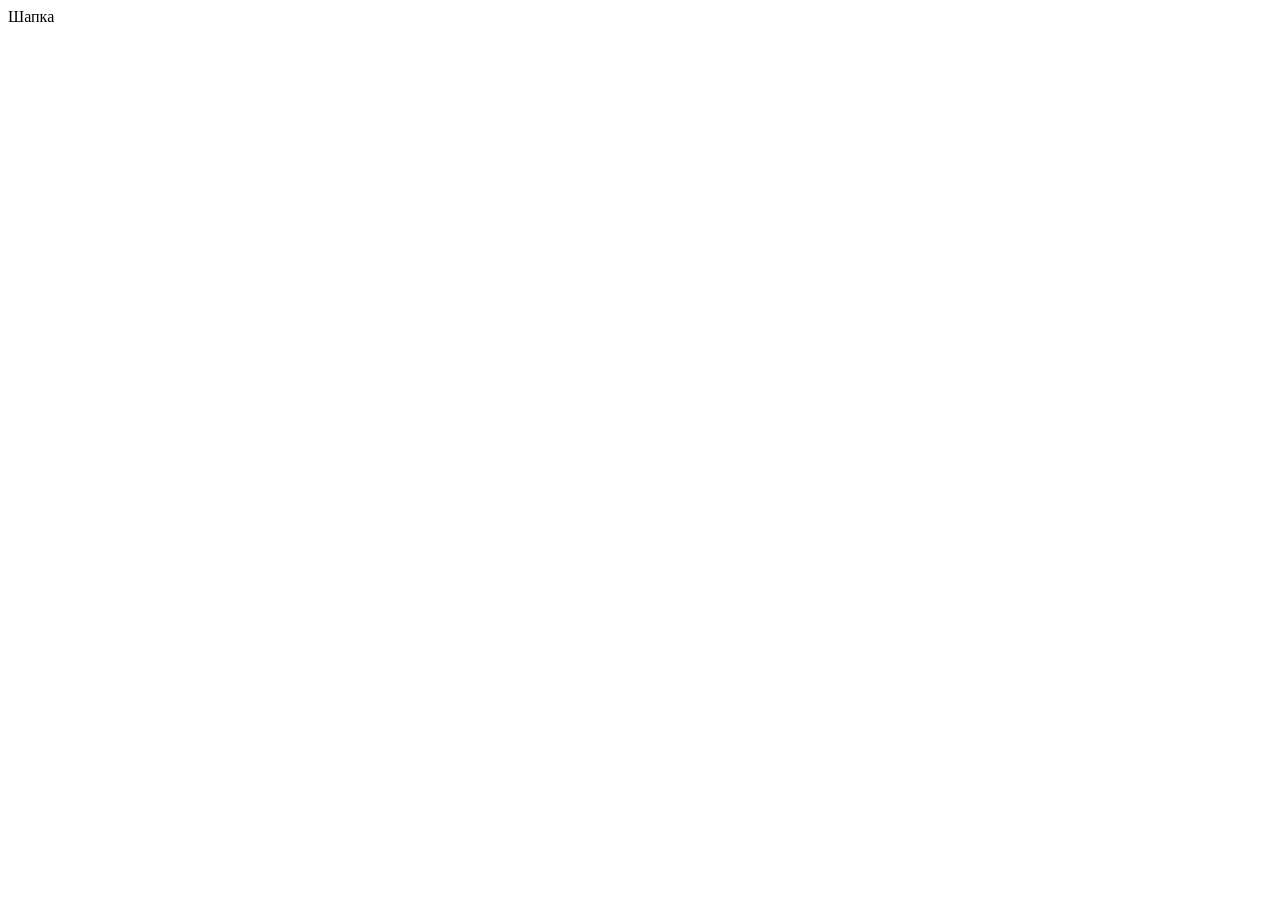
==== source/index.html @ bc6b629b ":hatching_chick:" ====
<!DOCTYPE html>
<html class="page" lang="ru">
  <head>
    <meta charset="UTF-8">
    <title>Название проекта</title>
    <meta name="viewport" content="width=device-width,initial-scale=1">
    <link rel="stylesheet" href="styles/styles.css">
    <script src="scripts/index.js" defer></script>
  </head>
  <body class="page__body">
    <header class="header">Шапка</header>
  </body>
</html>
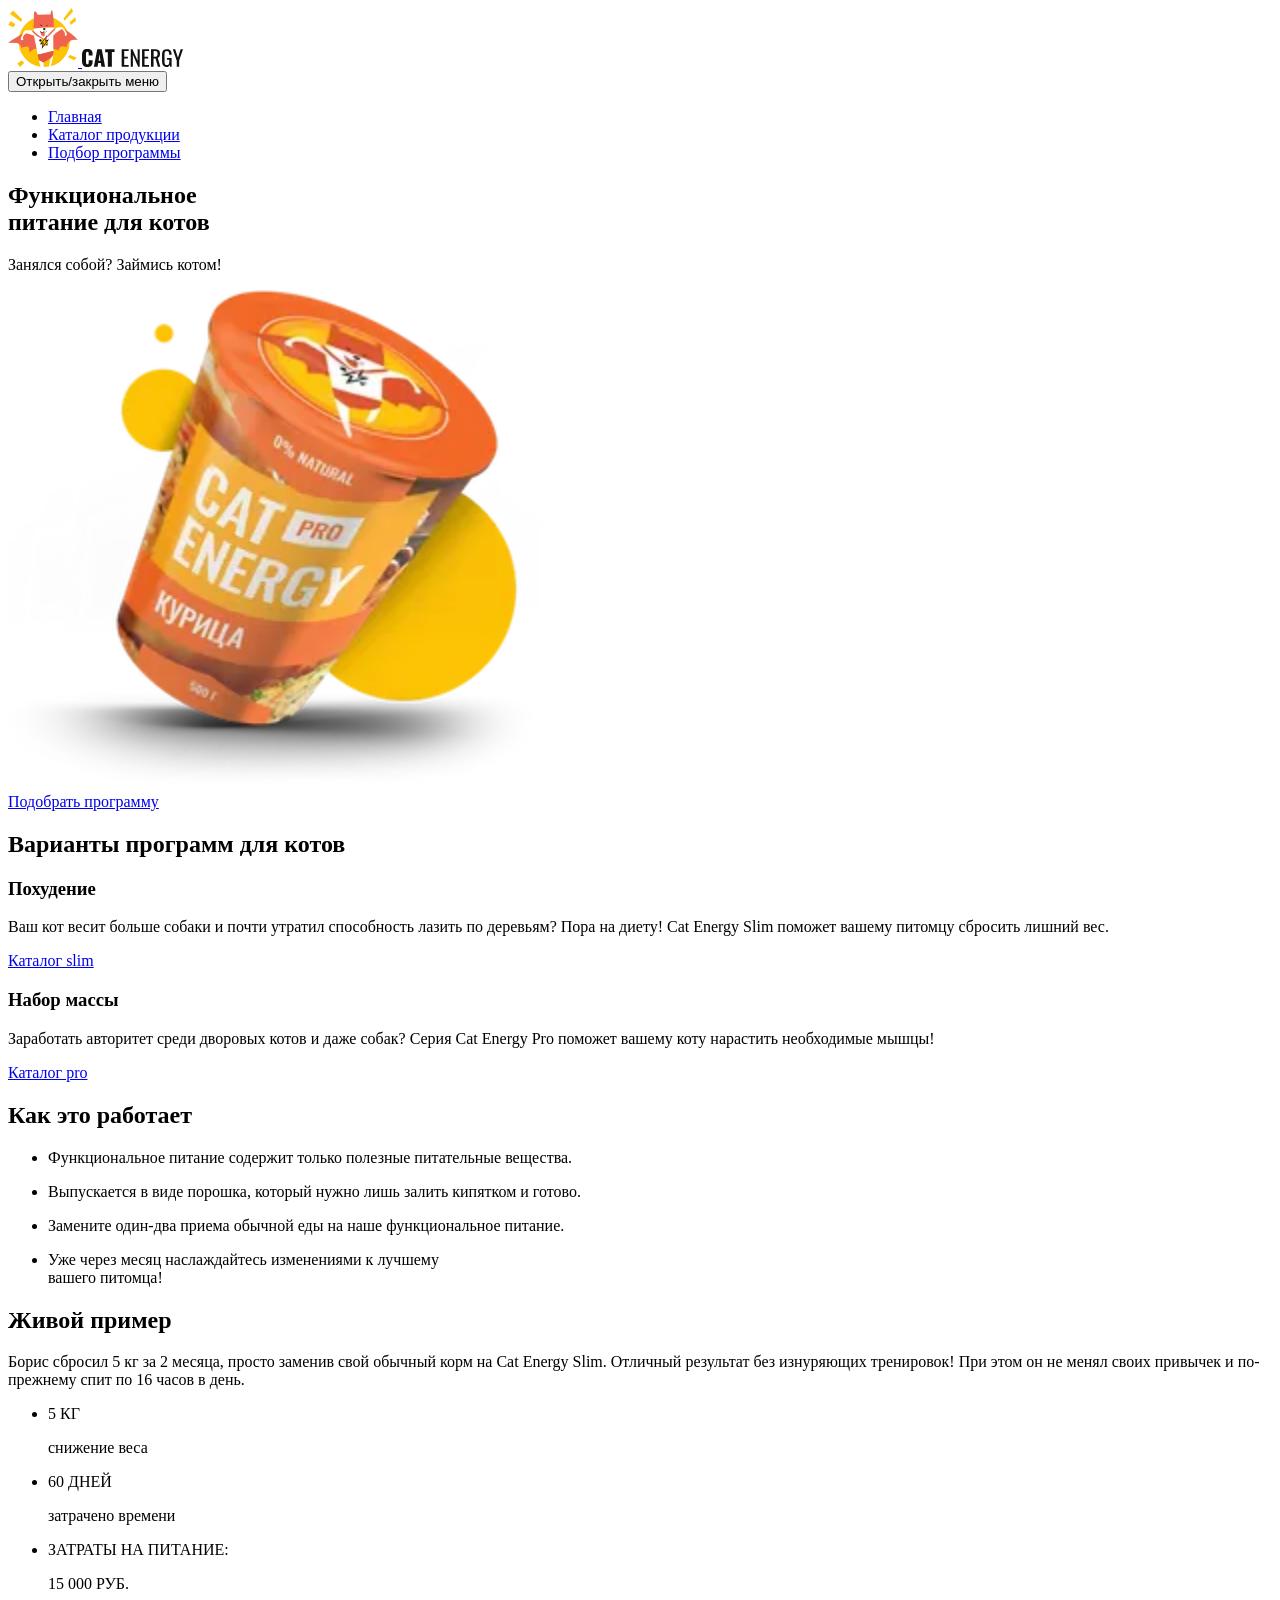
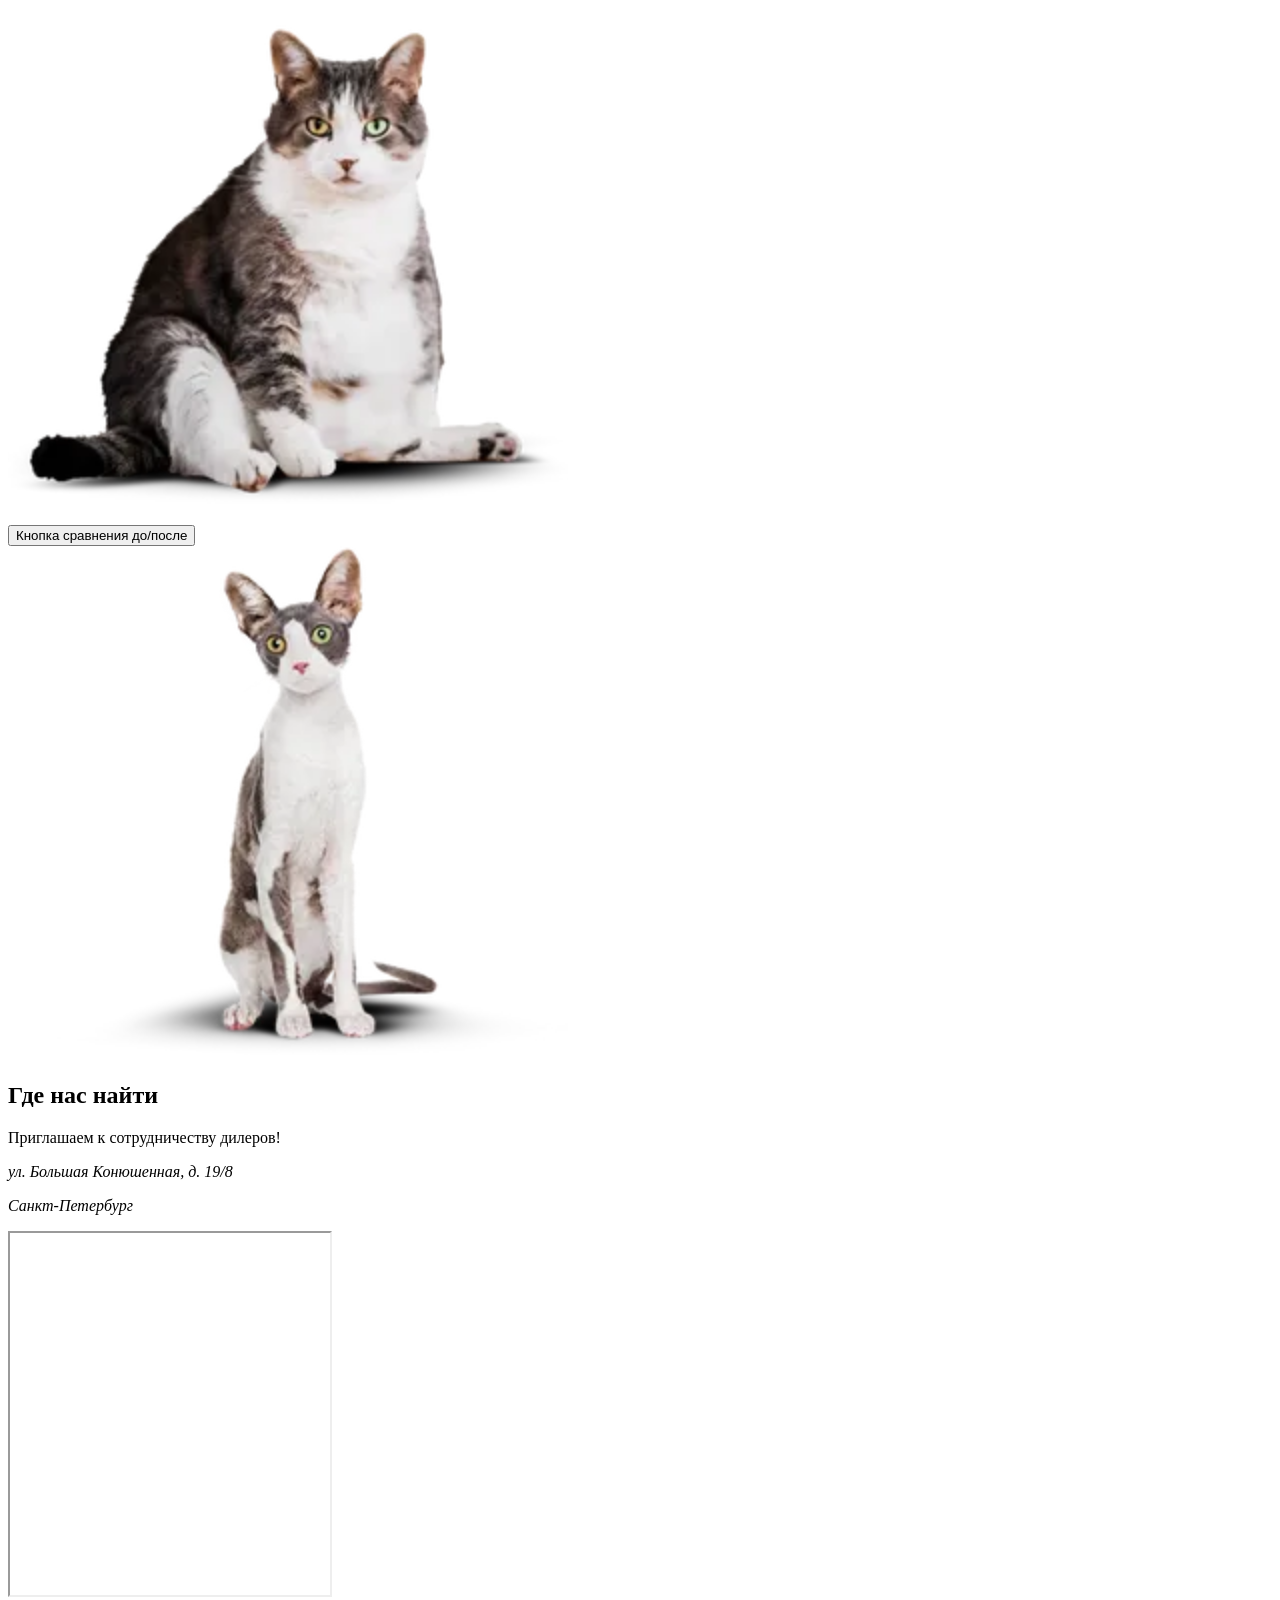
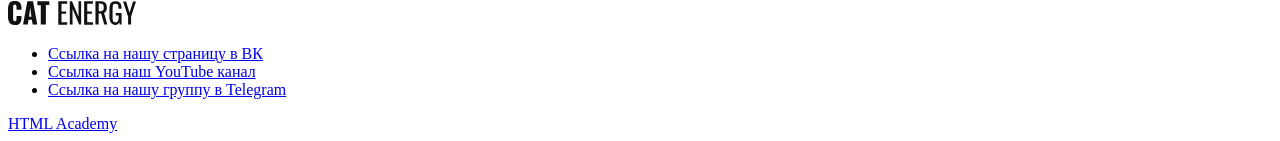
==== commit d5811683: "Merge pull request #2 from EStartseva/master" ====
--- a/source/index.html
+++ b/source/index.html
@@ -1,13 +1,232 @@
 <!DOCTYPE html>
 <html class="page" lang="ru">
-  <head>
-    <meta charset="UTF-8">
-    <title>Название проекта</title>
-    <meta name="viewport" content="width=device-width,initial-scale=1">
-    <link rel="stylesheet" href="styles/styles.css">
-    <script src="scripts/index.js" defer></script>
-  </head>
-  <body class="page__body">
-    <header class="header">Шапка</header>
-  </body>
-</html>
+
+<head>
+  <meta charset="UTF-8">
+  <title>CAT ENERGY</title>
+  <meta name="viewport" content="width=device-width,initial-scale=1">
+  <link rel="icon" href="favicon.ico">
+  <link rel="icon" href="favicons/icon.svg" type="image/svg+xml">
+  <link rel="apple-touch-icon" href="favicons/180.png">
+  <link rel="manifest" href="manifest.webmanifest">
+  <link rel="stylesheet" href="styles/styles.css">
+  <script src="scripts/index.js" defer></script>
+</head>
+
+<body class="page__body">
+  <header class="main-header main-header--home main-header--nojs">
+    <div class="main-header__container main-header__container--home">
+      <a class="main-header__logo" href="index.html">
+        <picture>
+          <source srcset="images/logo/logo-desktop.svg" width="70" height="59" media="(min-width: 1280px)"
+            type="image/svg+xml">
+          <source srcset="images/logo/logo-tablet.svg" width="60" height="50" media="(min-width: 768px)"
+            type="image/svg+xml">
+          <img class="main-header__logo-image" src="images/logo/logo-mobile.svg" width="33" height="38"
+            alt="Воинствующий кот в маске и плаще, маскот компании 'Cat energy'">
+        </picture>
+        <img class="main-header__logo-text" src="images/logo/logo-text.svg" width="101" height="18"
+          alt="Текстовый логотип 'Cat energy'">
+      </a>
+      <nav class="main-nav main-nav--home main-nav--nojs">
+        <button class="main-nav__toggle main-nav__toggle--closed" type="button">
+          <span class="visually-hidden">Открыть/закрыть меню</span>
+        </button>
+        <ul class="main-nav__list main-nav__list--closed">
+          <li class="main-nav__item">
+            <a class="main-nav__link main-nav__link--current main-nav__link--current-home" href="index.html">Главная</a>
+          </li>
+          <li class="main-nav__item">
+            <a class="main-nav__link" href="catalog.html">Каталог продукции</a>
+          </li>
+          <li class="main-nav__item">
+            <a class="main-nav__link" href="#">Подбор программы</a>
+          </li>
+        </ul>
+      </nav>
+    </div>
+  </header>
+
+  <main class="main-container">
+    <section class="hero">
+      <div class="hero__container">
+        <h1 class="hero__title">Функциональное <br> питание для котов</h1>
+        <p class="hero__slogan">Занялся собой? Займись котом!</p>
+        <div class="hero__image">
+          <picture>
+            <source
+              srcset="images/index-content/index-product@1x.webp 1x, images/index-content/index-product@2x.webp 2x"
+              width="552" height="499" type="image/webp" media="(min-width: 1280px)">
+            <source
+              srcset="images/index-content/index-product-tablet@1x.webp 1x,images/index-content/index-product-tablet@2x.webp 2x"
+              width="709" height="609" type="image/webp" media="(min-width: 768px)">
+            <source
+              srcset="images/index-content/index-product-mobile@1x.webp 1x, images/index-content/index-product-mobile@2x.webp 2x"
+              width="280" height="270" type="image/webp">
+
+            <source srcset="images/index-content/index-product@1x.png 1x, images/index-content/index-product@2x.png 2x"
+              width="552" height="499" type="image/png" media="(min-width: 1280px)">
+            <source
+              srcset="images/index-content/index-product-tablet@1x.png 1x, images/index-content/index-product-tablet@2x.png 2x"
+              width="709" height="609" type="image/png" media="(min-width: 768px)">
+            <img class="hero__image" src="images/index-content/index-product-mobile@1x.png"
+              srcset="images/index-content/index-product-mobile@2x.png 2x" width="280" height="270"
+              alt="Упаковка фирменного корма">
+          </picture>
+        </div>
+        <a class="hero__button basic-button" href="#">Подобрать программу</a>
+      </div>
+    </section>
+    <section class="program page__container">
+      <h2 class="visually-hidden">Варианты программ для котов</h2>
+      <article class="program__item program__item--card">
+        <h3 class="program__title program__title--slim">Похудение</h3>
+        <p class="program__text">Ваш кот весит больше собаки и почти утратил способность лазить по деревьям? Пора на
+          диету! Cat Energy Slim поможет вашему питомцу сбросить лишний вес.</p>
+        <a class="program__link" href="#">Каталог slim</a>
+      </article>
+      <article class="program__item program__item--card">
+        <h3 class="program__title program__title--pro">Набор массы</h3>
+        <p class="program__text">Заработать авторитет среди дворовых котов и даже собак? Серия Cat Energy Pro поможет
+          вашему коту нарастить необходимые мышцы!</p>
+        <a class="program__link" href="#">Каталог pro</a>
+      </article>
+    </section>
+
+    <section class="methods page__container">
+      <h2 class="methods__title index-subtitle">Как это работает</h2>
+      <ul class="methods__list">
+        <li class="methods__item methods__item--benefit">
+          <p class="methods__text">Функциональное питание
+            содержит только полезные
+            питательные вещества.</p>
+        </li>
+        <li class="methods__item methods__item--release-form">
+          <p class="methods__text">Выпускается в виде порошка,
+            который нужно лишь залить
+            кипятком и готово.</p>
+        </li>
+        <li class="methods__item methods__item--replacement">
+          <p class="methods__text">Замените один-два приема
+            обычной еды на наше
+            функциональное питание.</p>
+        </li>
+        <li class="methods__item methods__item--timing">
+          <p class="methods__text">Уже через месяц наслаждайтесь
+            изменениями к лучшему<br class="methods__br">
+            вашего питомца!</p>
+        </li>
+      </ul>
+    </section>
+    <section class="example">
+      <div class="example__container page__container">
+        <h2 class="example__title index-subtitle">Живой пример</h2>
+        <p class="example__text">Борис сбросил 5 кг за 2 месяца, просто заменив свой обычный корм на Cat Energy Slim.
+          Отличный результат без изнуряющих тренировок! При этом он не менял своих привычек и по-прежнему спит по 16
+          часов
+          в день.</p>
+        <ul class="example__list">
+          <li class="example__item parameter">
+            <span class="parameter__meaning">5 КГ</span>
+            <p class="parameter__name">снижение веса</p>
+          </li>
+          <li class="example__item parameter">
+            <p class="parameter__meaning">60 ДНЕЙ</p>
+            <span class="parameter__name parameter__name--different">затрачено времени</span>
+          </li>
+          <li class="example__item example__item--secondary">
+            <p class="example__name">ЗАТРАТЫ НА ПИТАНИЕ:</p>
+            <p class="example__meaning">15 000 РУБ.</p>
+          </li>
+        </ul>
+        <div class="example__slider slider">
+          <div class="example__slider-container slider__before-container">
+            <picture>
+
+              <source
+                srcset="images/index-content/example-before-tablet@1x.webp 1x, images/index-content/example-before-tablet@2x.webp 2x"
+                width="560" height="512" type="image/webp" media="(min-width: 768px)">
+              <source
+                srcset="images/index-content/example-before@1x.webp 1x, images/index-content/example-before@2x.webp 2x"
+                width="280" height="256" type="image/webp">
+              <source
+                srcset="images/index-content/example-before-tablet@1x.png 1x, images/index-content/example-before-tablet@2x.png 2x"
+                width="560" height="512" type="image/png" media="(min-width: 768px)">
+              <img class="example__image example__image--before" src="images/index-content/example-before@1x.png"
+                srcset="images/index-content/example-before@2x.png 2x" width="280" height="256"
+                alt="Кот с проблемами лишнего веса">
+            </picture>
+          </div>
+          <button class="example__button slider__button" type="button">
+            <span class="visually-hidden">Кнопка сравнения до/после</span>
+          </button>
+          <div class="example__slider-container slider__after-container">
+            <picture>
+              <source
+                srcset="images/index-content/example-after-tablet@1x.webp 1x, images/index-content/example-after-tablet@2x.webp 2x"
+                width="560" height="512" type="image/webp" media="(min-width: 768px)">
+              <source
+                srcset="images/index-content/example-after@1x.webp 1x,images/index-content/example-after@2x.webp 2x"
+                width="280" height="256" type="image/webp">
+              <source
+                srcset="images/index-content/example-after-tablet@1x.png 1x, images/index-content/example-after-tablet@2x.png 2x"
+                width="560" height="512" type="image/png" media="(min-width: 768px)">
+              <img class="example__image example__image--after" src="images/index-content/example-after@1x.png"
+                srcset="images/index-content/example-after@2x.png 2x" width="280" height="256"
+                alt="Кот, который прошел лечение">
+            </picture>
+          </div>
+        </div>
+      </div>
+    </section>
+    <section class="address">
+      <h2 class="visually-hidden">Где нас найти</h2>
+      <div class="address__container">
+        <p class="address__appeal">Приглашаем к&nbsp;сотрудничеству дилеров!</p>
+        <address class="address__text">
+          <p class="address__desc">ул. Большая
+            Конюшенная, д. 19/8</p>
+          <p class="address__desc">Санкт-Петербург</p>
+        </address>
+      </div>
+      <div class="address__map">
+        <iframe class="address__map-js" title="Геолокация: город Санкт-Петербург ул.Большая Конюшенная, д. 19/8."
+          src="https://yandex.ru/map-widget/v1/?um=constructor%3A8d6669b729b71a2766c760885e5a0ec89bdcbc92ea19da0125c29644d37f2d9c&amp;source=constructor"
+          width="320" height="362" allowfullscreen loading="lazy" referrerpolicy="no-referrer-when-downgrade">
+        </iframe>
+        <noscript class="address__map-nojs"></noscript>
+      </div>
+    </section>
+  </main>
+
+  <footer class="main-footer">
+    <div class="main-footer__container">
+      <a class="main-footer__logo" href="#">
+        <img class="main-footer__logo-icon" src="images/logo/footer-logo.svg" width="128" height="24"
+          alt="Текстовый логотип 'Cat energy'">
+      </a>
+      <ul class="main-footer__social social">
+        <li class="social__item">
+          <a class="social__link social__link--vkontakte" href="https://vk.com/htmlacademy">
+            <span class="visually-hidden">Ссылка на нашу страницу в ВК</span>
+          </a>
+        </li>
+        <li class="social__item">
+          <a class="social__link social__link--youtube" href="https://www.youtube.com/user/htmlacademyru">
+            <span class="visually-hidden">Ссылка на наш YouTube канал</span>
+          </a>
+        </li>
+        <li class="social__item">
+          <a class="social__link social__link--telegram" href="https://t.me/htmlacademy">
+            <span class="visually-hidden">Ссылка на нашу группу в Telegram</span>
+          </a>
+        </li>
+      </ul>
+      <a class="main-footer__copyright copyright" href="https://htmlacademy.ru">
+        <span class="copyright__text">HTML Academy</span>
+      </a>
+    </div>
+  </footer>
+</body>
+
+</html>
